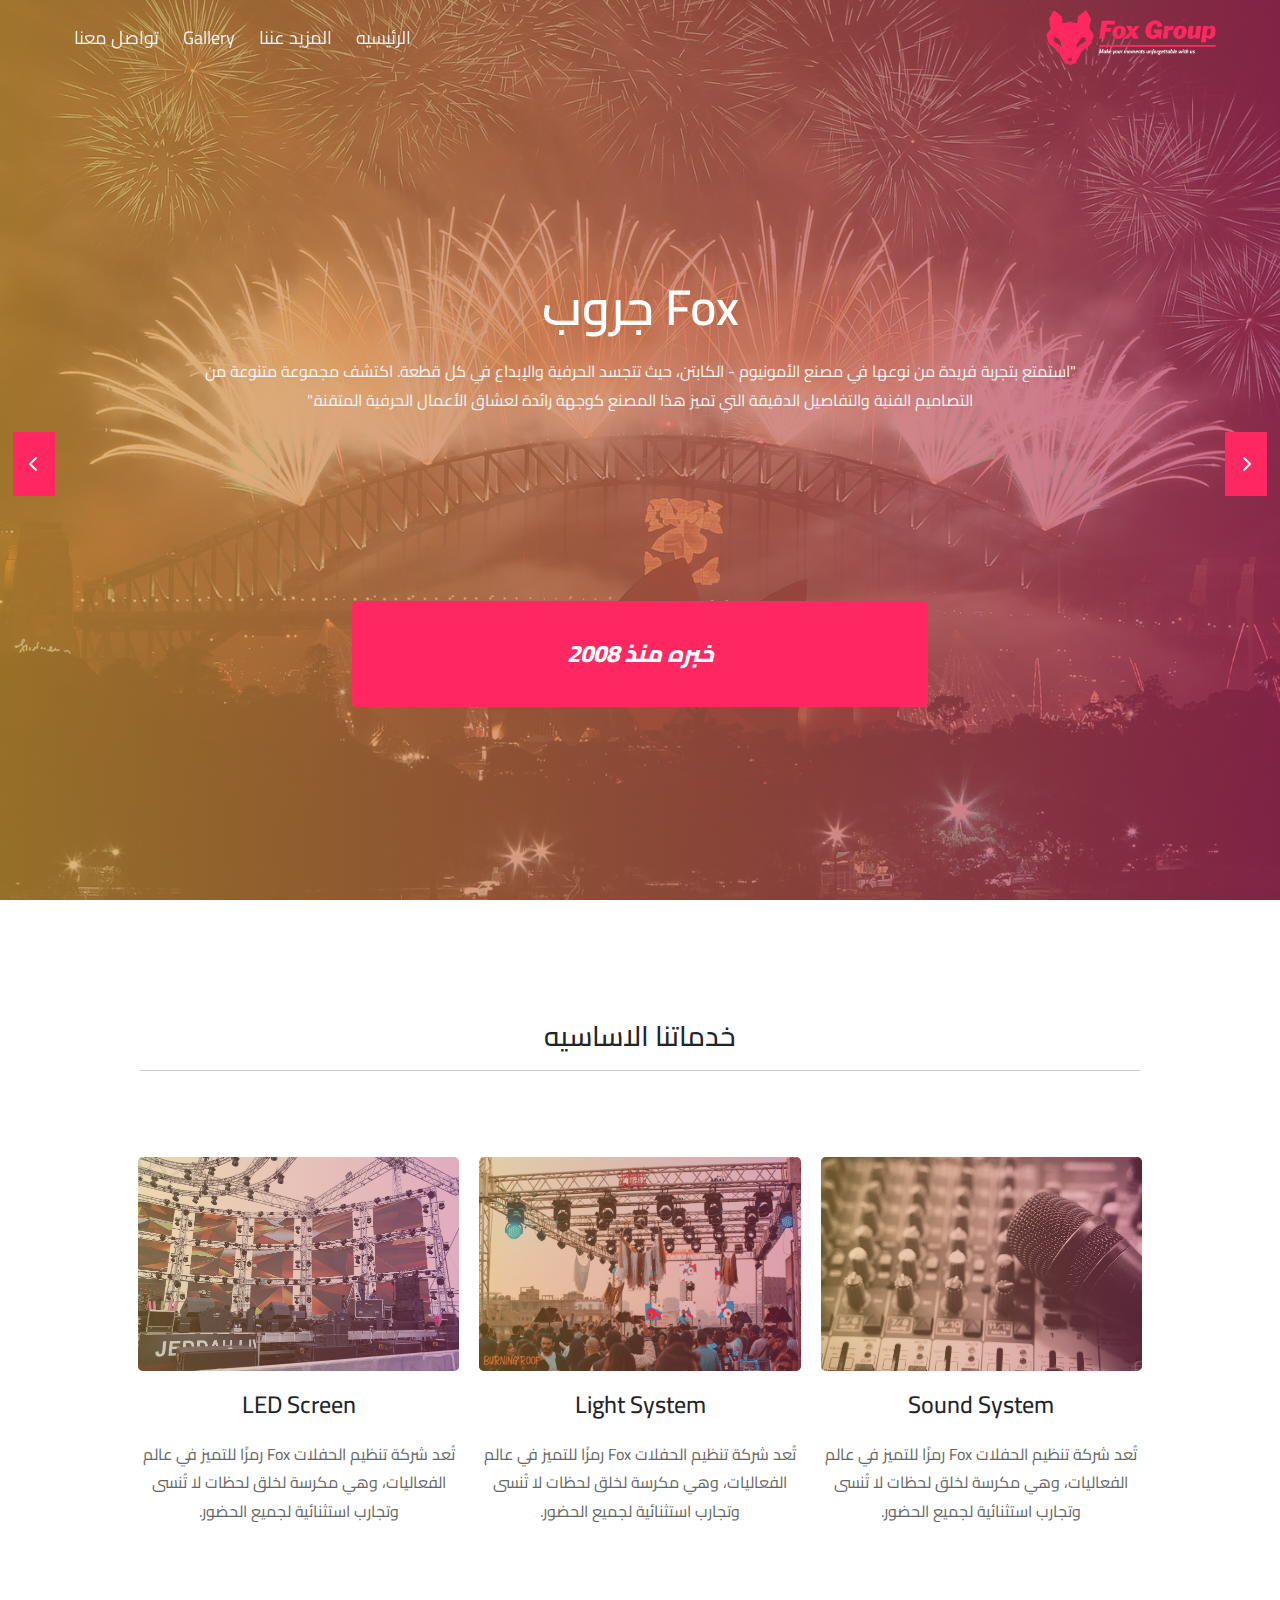
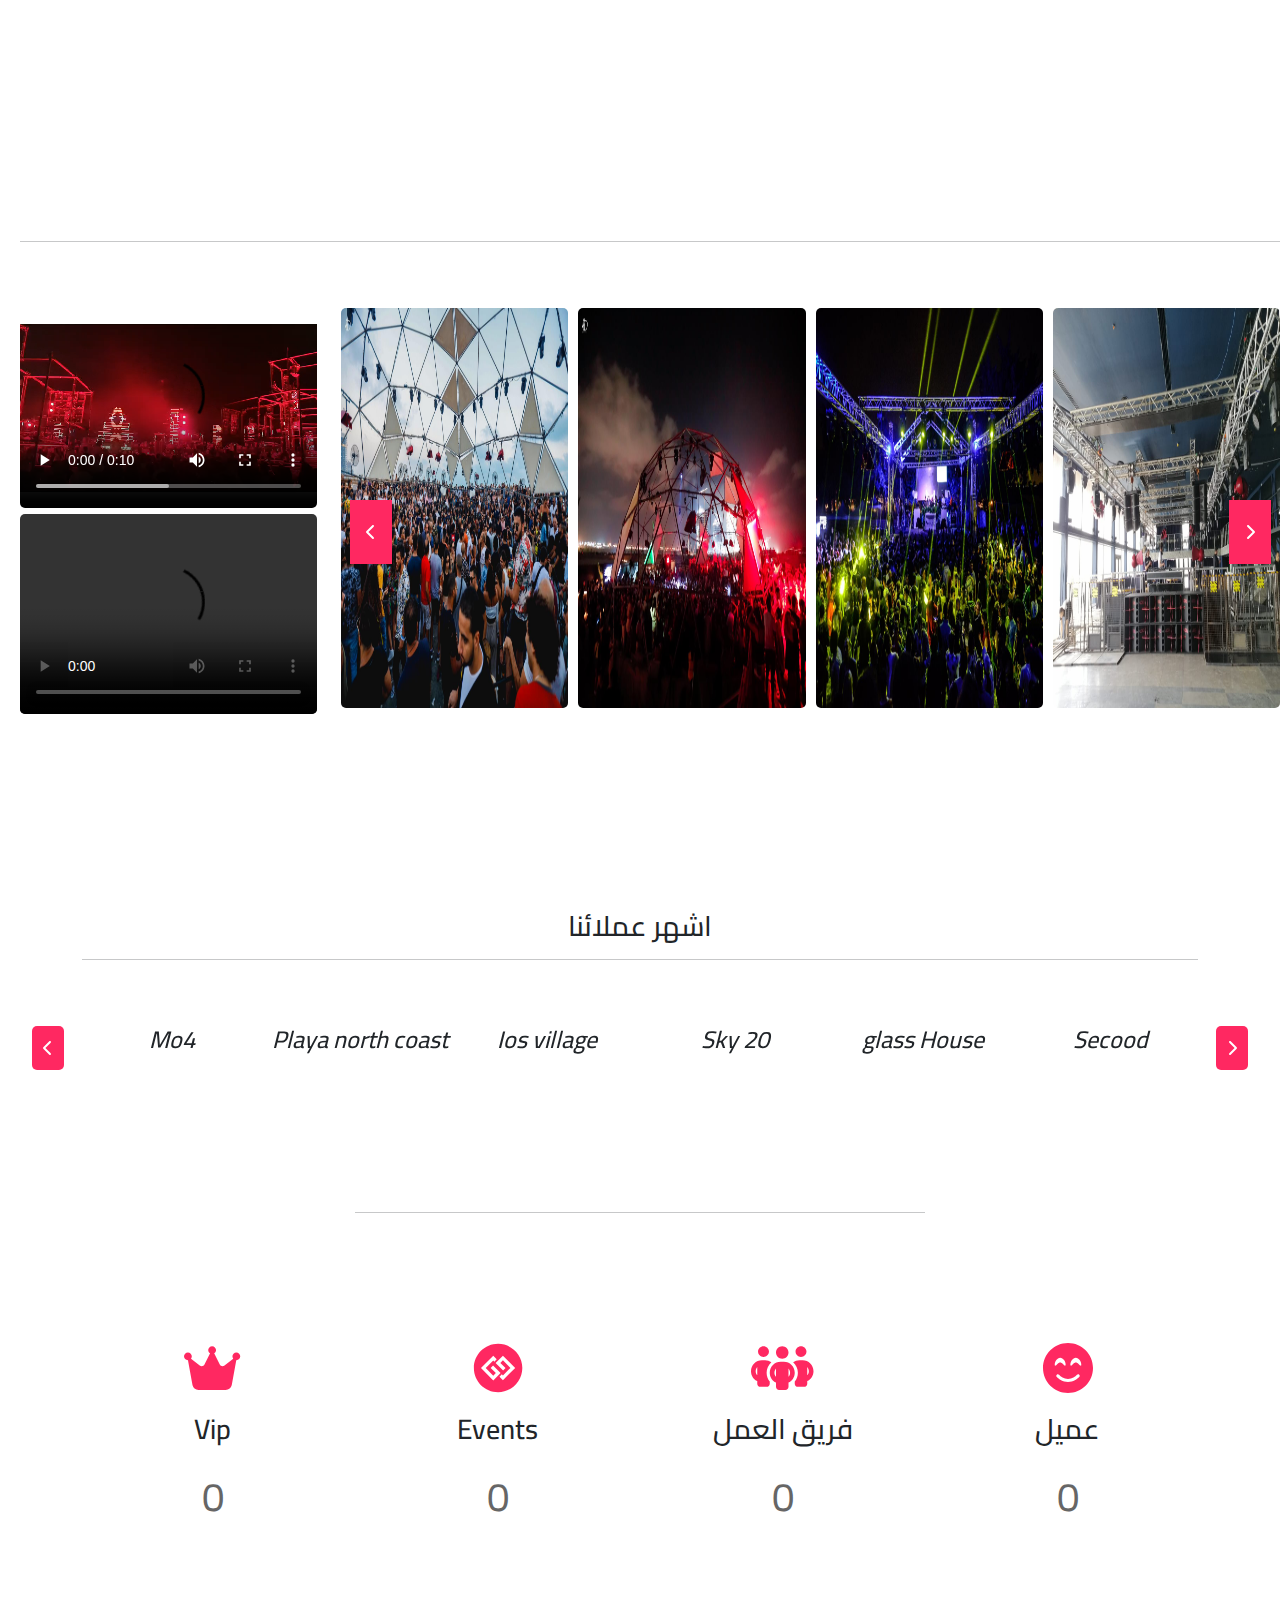
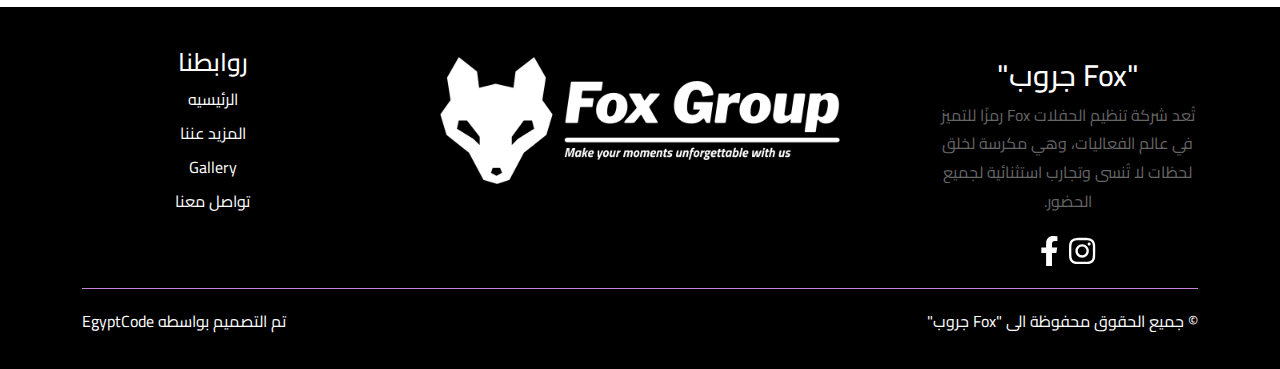
==== index.html @ 2c265c12 "Add files via upload" ====
<!DOCTYPE html>
<html lang="ar" dir="rtl">
<head>
    <meta charset="UTF-8">
    <meta name="viewport" content="width=device-width, initial-scale=1.0">
    <title>الرئيسيه</title>
    <link rel="icon" href="./img/fox-group-favicon-white.png">
    <link rel="stylesheet" href="./css/main.css">
</head>
<body>
<!-- navbar -->
<div class="navbar">
    <input type="checkbox" id="nav-check">
    <div class="nav-header">
        <div class="nav-logo">
            <a class="nav_trans_logo" href="./index.html"><img src="./img/logo.png" alt=""></a>
        </div>
    </div>
    <div class="nav-btn">
        <label for="nav-check">
            <span class="span_1"></span>
            <span class="span_2"></span>
            <span class="span_3"></span>
        </label>
    </div>

    <div class="nav-links">
        <a href="./index.html">الرئيسيه</a>
        <a href="./services.html">المزيد عننا</a>
        <a href="./services.html">Gallery</a>
        <a href="./contact_us.html">تواصل معنا</a>

    </div>
</div>


<!-- Section 1 -->
<div class="owl-carousel sss owl-theme" id="slider_1">

<div class="item ">
<section class="S1_home ">
        <h1> Fox جروب</h1>
        <p>
            "استمتع بتجربة فريدة من نوعها في مصنع الأمونيوم - الكابتن، حيث تتجسد الحرفية والإبداع في كل قطعة. اكتشف مجموعة متنوعة من
            <br>التصاميم الفنية والتفاصيل الدقيقة التي تميز هذا المصنع كوجهة  رائدة لعشاق الأعمال الحرفية المتقنة."
        </p>
        <ul>
            <li> خبره منذ 2008 </li>
        </ul>

</section>
</div>


<div class="item">
    <section  class=" S1_home S1_home_2 ">
        <h3>رمزًا للتميز</h3>
        <p>
تُعد شركة تنظيم الحفلات Fox رمزًا للتميز في عالم الفعاليات، وهي مكرسة لخلق لحظات لا تُنسى وتجارب استثنائية لجميع
الحضور.
        </p>
        <ul>
            <li> رمزًا للتميز و الانضباط و الجوده </li>
        </ul>

    </section>
</div>


<div class="item">
    <section class="S1_home S1_home_3 ">
        <h3>تفضل بزيارة Fox جروب للحصول على نظره متعمقه    </h3>
        <p>
فريق العمل في Fox  يتمتع بمجموعة من المميزات التي تسهم في تحقيق النجاح والتميز
        </p>
        <ul>
            <li> يتمتع بمجموعة من المميزات التي تسهم  </li>
        </ul>

    </section>
</div>



</div>

<!-- الخدمات -->
<section class="S2_home">
<div class="container">
<div class="intro">
    <h3> خدماتنا الاساسيه </h3>
    <hr>
</div>  

<div class="row">

    <div class="col-lg-4 box">
        <div class="images">
            <img src="./img/mixer-4197727_1280.jpg" alt="">
        </div>
        <h4>Sound System</h4>
        <p>تُعد شركة تنظيم الحفلات Fox رمزًا للتميز في عالم الفعاليات، وهي مكرسة لخلق لحظات لا تُنسى وتجارب استثنائية لجميع الحضور.</p>
    </div>

    <div class="col-lg-4 box">
        <div class="images">
            <img src="./img/IMG-20240122-WA0005.jpg" alt="">
        </div>
        <h4>Light System</h4>
        <p>تُعد شركة تنظيم الحفلات Fox رمزًا للتميز في عالم الفعاليات، وهي مكرسة لخلق لحظات لا تُنسى وتجارب استثنائية لجميع الحضور.</p>

    </div>

    <div class="col-lg-4 box">
        <div class="images">
            <img src="./img/spotlight-4046826_1280.jpg" alt="">
        </div>
        <h4>LED Screen</h4>
        <p>تُعد شركة تنظيم الحفلات Fox رمزًا للتميز في عالم الفعاليات، وهي مكرسة لخلق لحظات لا تُنسى وتجارب استثنائية لجميع الحضور.</p>

    </div>


</div>
</div>    
</section>

<!-- بعض اعمالنا -->
<section class="S3_home">
<div class="conztainer">
<div class="intro">
    <h3> بعض اعمالنا </h3>
    <hr>
</div>

<div class="row">

<div class="col-lg-9">
<div class="owl-carousel sss owl-theme" id="slider_2">

    <div class="item">
        <img src="./img/serv_1.jpg" alt="">
    </div>

    <div class="item">
        <img src="./img/serv_2.jpg" alt="">
    </div>

    <div class="item">
        <img src="./img/serv_3.jpg" alt="">
    </div>

    <div class="item">
        <img src="./img/serv_4.jpg" alt="">
    </div>

    <div class="item">
        <img src="./img/serv_5.jpg" alt="">
    </div>

    <div class="item">
        <img src="./img/serv_6.jpg" alt="">
    </div>

    <div class="item">
        <img src="./img/serv_7.jpg" alt="">
    </div>

    <div class="item">
        <img src="./img/serv_8.jpg" alt="">
    </div>



</div>
</div>

<div class="col-lg-3">
    <video controls autoplay  src="./videos/VID-20240122-WA0001.mp4"></video>
    <video controls autoplay  src="./videos/VID-20240122-WA0005.mp4"></video>
</div>


</div>
</div>
</section>

<!-- اشهر عملائنا -->
<section class="S5_home">
<div class="container">
<div class="intro">
    <h3> اشهر عملائنا </h3>
    <hr>
</div>

<div class="row">

<div class="col-lg-12">
<div class="owl-carousel sss owl-theme slider_2" id="slider_3">

  <div class="item">
    <h4>Secood</h4>
  </div>

<div class="item">
    <h4>glass House</h4>
</div>

<div class="item">
    <h4>Sky 20</h4>
</div>

<div class="item">
    <h4>Ios village</h4>
</div>

<div class="item">
    <h4>Playa north coast</h4>
</div>

<div class="item">
    <h4>Mo4</h4>
</div>

<div class="item">
    <h4>Theater of dreams</h4>
</div>


</div>
</div>

</div>
</div>
</section>

<div class=" container intro">
    <hr style="width: 50%; margin: auto;">
</div>




<!-- counter -->
<section class="S4_home">
<div class="container">
        <div id="counter">
            <div class="row">
        
                <div class="col-lg-3 box">
                    <i class="fa-solid fa-face-smile-beam"></i>
                    <h3> عميل  </h3>
                    <div class="counter-value" data-count="3200">0</div>
        
                </div>
        
                <div class="col-lg-3 box">
                    <i class="fa-solid fa-people-group"></i>
                    <h3>فريق العمل</h3>
                    <div class="counter-value" data-count="20">0</div>
        
                </div>
        
                <div class="col-lg-3 box">
                    <i class="fa-brands fa-gg-circle"></i>
                    <h3>Events</h3>
                    <div class="counter-value" data-count="3200">0</div>
        
                </div>
        
                <div class="col-lg-3 box">
                    <i class="fa-solid fa-crown"></i>
                    <h3> Vip
                         </h3>
                    <div class="counter-value" data-count="100">0</div>
        
                </div>
        
        
            </div>
        </div>

</div>
</section>


<!-- footer -->
<footer class="footer">
    <div class="container">

        <div class="top_foot">
            <div class="row">

                <div class="col-lg-3">
                    <h4>"Fox جروب"</h4>
                    <p>تُعد شركة تنظيم الحفلات Fox رمزًا للتميز في عالم الفعاليات، وهي مكرسة لخلق لحظات لا تُنسى وتجارب استثنائية لجميع الحضور.</p>
                    <ul class="sochial">
                        <li> <a href="./index.html"><i class="fa-brands fa-instagram"></i></a> </li>
                        <li> <a href="./index.html"><i class="fa-brands fa-facebook-f"></i></a> </li>
                    </ul>
                </div>

                <div class="col-lg-6">
                   <a href="./index.html"> <img src="./img/logo-white.png" alt=""> </a>
                </div>



                <div class="col-lg-3">
                    <ul class="links">
                        <h3>روابطنا</h3>
                        <li> <a href="./index.html">الرئيسيه</a> </li>
                        <li> <a href="./services.html">المزيد عننا</a> </li>
                        <li> <a href="./services.html">Gallery</a> </li>
                        <li> <a href="./contact_us.html">تواصل معنا</a> </li>
                    </ul>
                </div>


            </div>
        </div>


        <div class="last_foot">
            <ul>
                <li>© جميع الحقوق محفوظة الى "Fox جروب" </li>
                <li> تم التصميم بواسطه <a href="./index.html">EgyptCode</a> </li>
            </ul>
        </div>

    </div>
</footer>

<!-- scroll up -->
<span class="scroll_up"><i class="fa-solid fa-arrow-up"></i></span>


<script src="js/jquery-3.5.1.min.js"></script>
<script src="./js/owl.carousel.min.js"></script>
<script src="./js/all.min.js"></script>
<script src="./js/bootstrap.bundle.min.js"></script>
<script src="./js/main.js"></script>
</body>
</html>
---- css/main.css ----
@import url(./bootstrap.min.css);
@import url(./bootstrap.min.css.map);
@import url(./all.min.css);
@import url(./owl.carousel.min.css);
@import url(./animate.css);
@import url('https://fonts.googleapis.com/css2?family=Cairo:wght@200;400;500;600;700;800&display=swap');

:root {
  --main_bgColor: #F4EAE0;
  --btnColor: #FF2861;
  --textColor: #fff;
  --Secondary-color: #000;  
  --bgColor: #F3F3F3;
  --pragrafColor: #666;
  --body_bgColor: #fff;
  --main_borderColor: 1px solid #C683D7;
}
::selection {
  color: #C683D7;
  background: rgb(58, 58, 58);
  border-radius: 5px !important;
}
::-webkit-scrollbar {
  width: 10px;

}

::-webkit-scrollbar-track {
  background-color: transparent;
  box-shadow: 0 20px 40px rgb(0 0 0 / 25%);
}

::-webkit-scrollbar-thumb {
  background-color: #C683D7;
  border-radius: 5px;
  transition: all ease-in-out .3s;
}

::-webkit-scrollbar-thumb:hover {
  background-color: var(--Secondary-color);
}
.link_button ,.add-to-cart{
  padding: 10px 30px;
  background-color: var(--btnColor);
  color: var(--body_bgColor);
  border-radius: 5px;
  transition: all ease-in .3s;
  display: block;
  margin-top: 20px  ;
  text-align: center;
}
.link_button:hover ,.add-to-cart:hover{
  background-color: transparent;
  color: var(--Secondary-color);
  border: 1px solid var(--btnColor);
}
* {
    padding: 0;
    margin: 0;
    box-sizing: border-box;
    font-family: 'Cairo', sans-serif;
}
a{
    text-decoration: none;
}
li{
    list-style: none;
}
ul{
    padding: 0;
}
img ,video{
    width: 100%;
}
p{
  line-height: 1.8;
  color: var(--pragrafColor);
}
.box{
  margin: 10px 0;
}
/* navbar */
.navbar {
  height: 75px;
  width: 100%;
  background-color: transparent;
  padding: 0 5%;  
  display: flex;
  align-items: center;
  position: absolute;
  z-index: 92212554454554541212;
}

.navbar  .nav-header {
  width: 20%;

}

.navbar  .nav-header  .nav-logo {
  display: inline-block;
  font-size: 22px;
  color: #fff;
}

.navbar .nav-logo img {
  width: 170px  !important;
}

.navbar .nav-btn {
  display: none;
}
.navbar .nav-btn span{
  width: 50%;
}
.navbar  .nav-links {
  margin-right: auto;
  font-size: 18px;
}

.navbar  .nav-links  a , .navbar .nav-links li{
  display: inline-block;
  padding: 13px 10px 13px 10px;
  text-decoration: none;
  color: #efefef;
  transition: all ease-in .3s;
  cursor: pointer;
}

.navbar  .nav-links  a:hover ,
.navbar .nav-links li:hover{
    color: var(--btnColor);
}
.fix .nav-links a:hover,
.fix .nav-links li:hover {
  color: var(--textColor);
}


.navbar  #nav-check {
  display: none;
}


.services_menu {
  position: absolute;
  opacity: 0;
  visibility: hidden;
  transition: all ease-in-out .3s !important;
  display: flex;
  flex-direction: column;
  left: 20px;
  width: 300px !important;
}

.services_nav_tranz .services_menu {
  opacity: 1;
  visibility: visible;
  animation-name: tranz;
  animation-duration: .5s;
  animation-iteration-count: 1;
  animation-timing-function: linear;
  animation-fill-mode: forwards;
}

.services_nav_tranz svg {
  transform: rotate(90deg);
  margin-right: 10px;
}

.services_menu li {
  background-color: var(--bgColor);
  box-shadow: 0 20px 40px rgb(0 0 0 / 25%);

  padding: 0 20px;
  width: 100%;
}

.services_menu li a {
  color: #000 !important;
}

.services_menu li a:hover {
  color: var(--btnColor) !important;
}

.fix {
  background-color: var(--Secondary-color);
  position: fixed !important;
  top: 0;
  right: 0;
  z-index: 9561111111665;
  left: 0;
  height: 70px !important;
  transition: all .5s linear;
  animation-name: tranz;
  animation-duration: .5s;
  animation-iteration-count: 1;
  animation-timing-function: linear;
  animation-fill-mode: forwards;
  padding: 0 5%;

}

@keyframes tranz {
  0% {
    transform: translateY(-100px);
  }

  100% {
    transform: translateY(0px);
  }
}


@media (max-width:600px) {
  .navbar > .nav-btn {
    display: inline-block;
    position: absolute;
    left: 10px;
    top: calc(50% - 25px);
  }
  .navbar>.nav-header>.nav-title{
    margin-right: auto;
  }
  .navbar > .nav-btn > label {
    display: inline-block;
    width: 50px;
    height: 50px;
    padding: 13px;
  }
  .navbar > .nav-btn > label:hover,.navbar  #nav-check:checked ~ .nav-btn > label {
    background-color: rgba(0, 0, 0, 0.3);
  }
  .navbar > .nav-btn > label > span {
    display: block;
    width: 25px;
    height: 10px;
    border-top: 2px solid #eee;
    transition: all ease-in .3s;
  }
  .navbar>.nav-btn>label>.span_2{
    width: 20px;
  }
  .navbar>.nav-btn>label>.span_3 {
    width: 15px;
  }
  .navbar > .nav-links {
    position: absolute;
    display: block;
    width: 100%;
    background-color: #333;
    height: 0px;
    transition: all 0.3s ease-in;
    overflow-y: hidden;
    top: 65px;
    left: 0px;
  }
  .fix>.nav-links{
    border: 7px solid var(--Secondary-color);
    border-radius: 5px;
    border-top: none;
  }
  .navbar > .nav-links > a {
    display: block;
    width: 100%;
  }
  .navbar > #nav-check:not(:checked) ~ .nav-links {
    height: 0;
    width: 100% !important;
  }
  .navbar > #nav-check:checked ~ .nav-links {
    height: 80vh !important;
  }
  .navbar>#nav-check:checked~.nav-btn .span_1{
  transform: rotateY(0deg) rotate(45deg);
  position: absolute;
  top: 21px;
  left: 16px;
  width: 15px !important;
  border-top: 3px solid #eee;
}
.navbar>#nav-check:checked~.nav-btn .span_2 {
  transform: rotateY(0deg) rotate(-45deg);
  position: absolute;
  top: 21px;
  left: 22px;
  width: 15px !important;
  border-top: 3px solid #eee;
}
  .navbar>#nav-check:checked~.nav-btn .span_3 {
  display: none;
  }

}

/* S1 home */
.S1_home{
  width: 100%;
  height: 100vh;
  background-image: url(../img/S1_home-3.jpg);
  background-position: center;
  background-size: cover;
  display: flex;
  flex-direction: column;
  justify-content:center;
  align-items: center;
  text-align: center;
  color: var(--body_bgColor);
  position: relative;
  z-index: 1;
  padding: 0 5%;
  padding-top: 100px;
}
.S1_home_2{
  background-image: url(../img/S1_home.jpg);
}
.S1_home_3 {
  background-image: url(../img/S1_home-2.png);
}
.S1_home::after{
  content: '';
  position: absolute;
  top: 0;
  left: 0;
  width: 100%;
  height: 100%;
  background: linear-gradient(to right, rgba(212, 157, 56, 1) 0%, rgba(179, 48, 97, 1) 100%, rgba(41, 137, 216, 1) 100%, rgba(179, 48, 97, 1) 100%);
  opacity: .7;
  z-index: -1;
}
.S1_home h1{
  font-size: 50px;
  font-weight: 600;
  margin-bottom: 20px;
  text-align: center;
}
.S1_home p{
  text-align: center;
  color: var(--bgColor);
}
.S1_home ul{
  display: flex;
  justify-content: center;
  align-items: center;
  border-radius: 5px;
  margin-top: 170px;
  padding: 35px ;
  width: 50%;
  background-color: var(--btnColor);
}
.S1_home ul li{
  font-size: 24px;
  font-style: italic;
  font-weight: 800;
}
.S1_home ul a{
  padding: 10px 30px;
  margin: 0 10px ;
  background-color: var(--Secondary-color);
  color: var(--body_bgColor);
  border-radius: 5px;
}
.sss  .owl-nav.disabled{
  display: block !important;
  z-index: 111;
}
.sss .owl-nav .owl-prev{
  right: 1% !important;
  border-radius: 0% !important;
  padding: 20px 15px !important;
}
.sss .owl-nav .owl-next {
  left: 1% !important;
  border-radius: 0% !important;
  padding: 20px 15px !important;
}
.owl-carousel .owl-nav .owl-next,
.owl-carousel .owl-nav .owl-prev {
  padding: 10px;
  background-color: var(--btnColor);
  color: var(--body_bgColor);
  border-radius: 50%;
}

.owl-carousel .owl-nav .owl-next {
  position: absolute;
  top: 48%;
  left: 0;
}

.owl-carousel .owl-nav .owl-prev {
  position: absolute;
  top: 48%;
  right: 0;
}
.sss{
  position: relative;
}

/*  */
/* أسلوب التنسيق للقسم الكبير */
.S2_home{
  padding: 70px 10%;
}
.S2_home .box{
  padding: 10px;
  text-align: center;
}
.S2_home .box .images{
  position: relative;
}
.S2_home .box .images img{
  border-radius: 5px;
}
.S2_home .box .images::after{
  content: '';
  border-radius: 5px;
  position: absolute;
  top: 0;
  left: 0;
  width: 100%;
  height: 100%;
  background: linear-gradient(to right, rgba(212, 157, 56, 1) 0%, rgba(179, 48, 97, 1) 100%, rgba(41, 137, 216, 1) 100%, rgba(179, 48, 97, 1) 100%);
  opacity: .4;
}
.S2_home .box h4{
  margin: 20px 0;
  font-weight: 600px;

}
/* S3_home */

.S3_home {
  padding: 70px 0;
  padding-left: 20px;
  background: linear-gradient(to right, rgba(212, 157, 56, 1) 0%, rgba(179, 48, 97, 1) 100%, rgba(41, 137, 216, 1) 100%, rgba(179, 48, 97, 1) 100%);
  width: 100%;
  height: 100%;
  position: relative;
  background-attachment: fixed;
  z-index: 1;
  overflow: hidden;
}

.S3_home::after {
  position: absolute;
  top: 0;
  left: 0;
  width: 100%;
  height: 100%;
  background-color: #00000000;
  content: '';
  z-index: -1;
}
.S3_home img {
  height: 400px !important;
  border-radius: 5px;
}
.S3_home video{
  border-radius: 5px;
  height: 200px !important;
  width: 100% !important;
}
.S3_home h3 {
  color: var(--body_bgColor);
  margin: 30px 0;
  font-size: 24px;

}

.S3_home ul li {
  margin: 10px 0;
  color: var(--btnColor);
  font-size: 20px;
  list-style:disc;
}
/* S4_home */
.S4_home{
  padding: 70px 0;
  text-align: center;
}
.S4_home svg{
  font-size: 50px;
  color: var(--btnColor);
}
.S4_home h3{
  margin: 20px 0;
}
.S4_home .counter-value{
  font-size: 40px;
  color: var(--pragrafColor);
}
.S5_home{
  padding: 70px 0;
  text-align: center;
  position: relative;
}
.S5_home h4{
  font-style: italic;
  font-weight: 800px;
}
.S5_home .owl-nav .owl-next{
  left: -50px !important;
  top: 0 !important; 
  border-radius: 5px !important;
    padding: 10px !important;
}
.S5_home .owl-nav .owl-prev {
  right: -50px !important;
  top: 0 !important;
  border-radius: 5px !important;
  padding: 10px !important;
}
/* خدمشات */
.Serv{
  padding: 70px 10%;
  text-align: center;
}
.Serv .serv_nav{
  display: flex;
  align-items: center;
  justify-content: center;
  text-align: center;
}
.Serv .serv_nav a{
  padding: 10px 30px;
  margin: 0 10px;
  background-color: var(--btnColor);
  border-radius: 5px;
  color: var(--body_bgColor);
  border: var(--main_borderColor);
  transition: all ease-in .3s;
}
.Serv .serv_nav a:hover{
  background-color: transparent;
  color: var(--Secondary-color);
}
.Serv img{
  width: 300px;
  height: 350px;
  border-radius: 5px;
}
.Serv_1{
  padding-top: 50px;
}

/* contact_us */
.contact_us{
  padding: 70px 0;
}
.form{
  padding: 70px 0;
}
.form input{
    height: 40px;
    border-radius: 5px;
    margin: 10px 0;
}
.form input textarea{
  margin: 10px 0;
  border-radius: 5px;
}
.form button{
  padding: 10px 30px;
  background-color: var(--btnColor);
  border-radius: 5px;
  color: var(--body_bgColor);
  border: var(--main_borderColor);
  transition: all ease-in .3s;
  display: block;
  margin-top: 30px;
}
.form button:hover{
  background-color: transparent;
  color: var(--btnColor);
}
.form .all_right {
  display: flex;
  align-items: center;
}
.form .all_right svg{
  color: var(--btnColor);
  font-size: 30px;
  margin-left: 20px;
}
.form .all_right h3{
  font-size: 18px;
  margin: 20px 0;
}
.form .sochial{
  display: flex;
}
.form .zzz p{
  margin: 20px 0;
}
.form .sochial a{
  color: var(--btnColor);
  font-size: 18px;
  margin: 5px;
}


.fake-div {
  width: 100%;
  height: 1280px;
  position: relative;
}






















.intro{
  text-align: center;
  padding: 50px 0;
}
.intro h2{
  color: var(--Secondary-color);
  font-weight: 800;
}
.intro p{
  margin: 20px 0;
}
/* intro_sections */
.intro_sections{
  display: flex;
  align-items: center;
  justify-content: space-between;
  text-align: center;
  height: 300px;
  padding: 70px 10%;
  background-color: #DCFFB7;
  background-image: url(../img/S1_home-3.jpg);
  background-size: cover;
  background-position: center;
  z-index: 1;
  position: relative;
}
.intro_sections::after{
  content: '';
  position: absolute;
  top: 0;
  left: 0;
  width: 100%;
  height: 100%;
  background-color: #0000007c;
  z-index: -1 ;
}
.intro_sections h1{
  color: var(--body_bgColor);
}
.intro_sections ul {
  display: flex;
}
.intro_sections ul li{
  color: var(--btnColor);
  margin: 10px  ;
  font-size: 20px;
}
.intro_sections ul a{
  color: var(--bgColor);
}
/* footer */
.footer{
  padding: 20px 0;
  text-align: center;
  background-color: var(--Secondary-color );
}
.top_foot img{
  width: 400px;
  margin-top: 30px;
}
.top_foot h3{
  color: var(--body_bgColor);
  font-size: 25px;
}
.top_foot h4{
  margin-top: 30px;
  font-size: 30px;
  color: var(--body_bgColor);

}
.top_foot p{
  color: var(--pragrafColor);
}
.top_foot ul{
  margin: 20px 0;
  text-align: center;

}
.top_foot ul li{
  margin: 10px 0;
}
.top_foot ul li svg{
  color: var(--body_bgColor);
  font-size: 30px;
}
.top_foot ul li a{
  color: var(--textColor);
  font-size: 16px;
  transition: all ease-in .2s;
}
.top_foot .links  a:hover{
  margin-right: 15px;
}
.top_foot .sochial{
  display: flex;
  align-items: flex-start;
  justify-content: center;
}
.top_foot .sochial li{
  margin: 0 5px ;
}
.last_foot {
  border-top: var(--main_borderColor);
  padding-top: 20px;
}
.last_foot ul{
  justify-content: space-between;
  display: flex;
}
.last_foot li{
  color: var(--textColor);
}
.last_foot a{
  color: var(--textColor);
}

 /* media */
 @media screen and (min-width:1px) and (max-width:767px){
  h1 {
      font-size: 22px !important;
    }
  
    h3 {
      font-size: 20px !important;
  
    }
  
    p {
      font-size: 14px !important;
    }
.sss .owl-nav .owl-prev {
  right: 10% !important;
  border-radius: 20% !important;
  padding: 10px !important;
    bottom: 50px !important;
      top: auto;
}

.sss .owl-nav .owl-next {
  left: 10% !important;
  bottom: 50px !important;
  top: auto;
  border-radius: 20% !important;
  padding: 10px !important;
}

.serv_nav{
  flex-direction: column;
}
.serv_nav a{
  margin: 10px 0 !important ;
  display: block;
  width: 100%;
}

.Serv{
  text-align: center;
  padding: 70px 0;
  width: 100% !important;
}
.top_foot img{
  width: 200px;
}
.S5_home .owl-nav .owl-prev , .S5_home .owl-nav .owl-next {
  top: auto !important;
  bottom: auto !important;
}
.S1_home ul {
  width: 90%;
  margin-top: 50px;
}
.S1_home ul li{
  font-size: 16px;
}
.S3_home {
  padding-right: 20px;
}
}


 @media screen and (min-width:768px) and (max-width:1023px){

  
 }


 .scroll_up {
   position: fixed;
   bottom: 50px;
   left: 50px;
   background-color: var(--btnColor);
   padding: 10px 14px;
   border-radius: 5px;
   color: #fff;
   display: none;
   z-index: 46555656;
   cursor: pointer;
   transition: all .5s ease-in-out;
 }

 .scroll_transition {
   transform: translateY(100px);
   display: block;

 }

 .show_scroll {
   transition: all .5s ease-in-out;
   transform: translateY(0);

 }
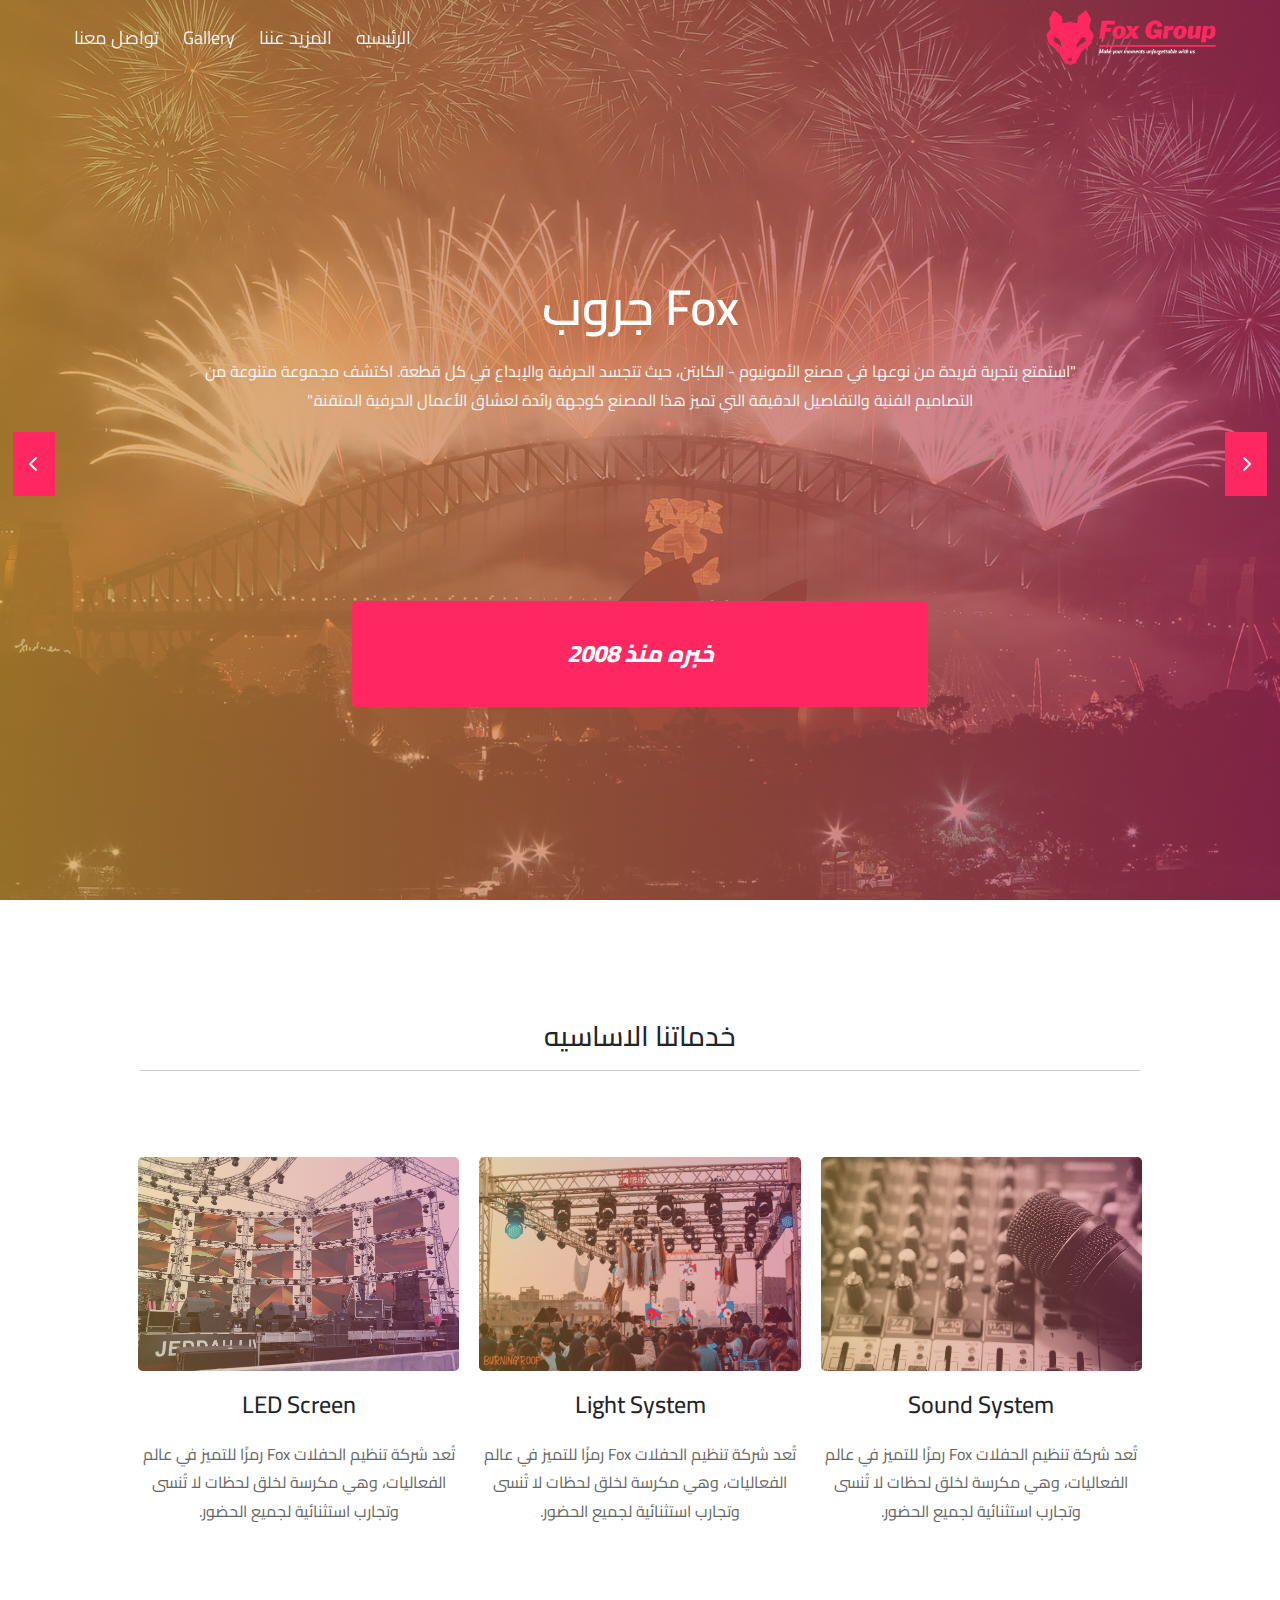
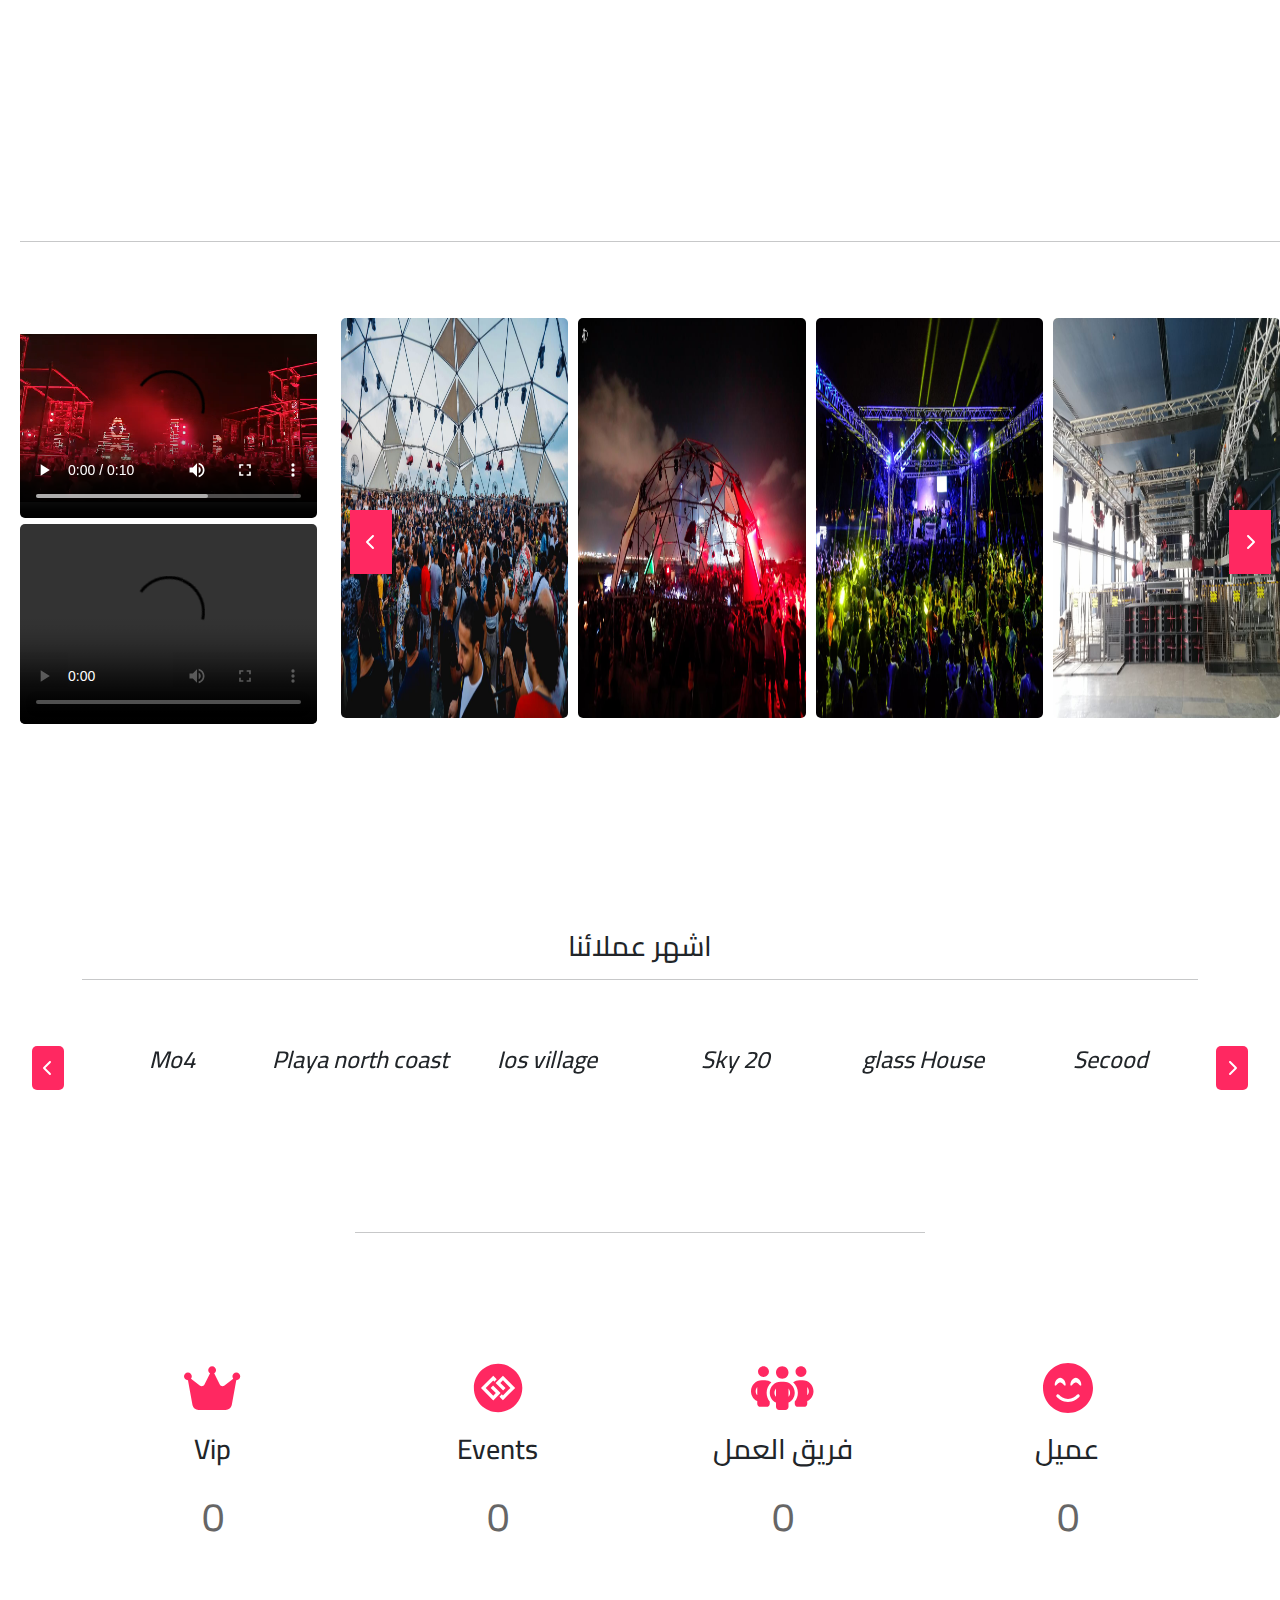
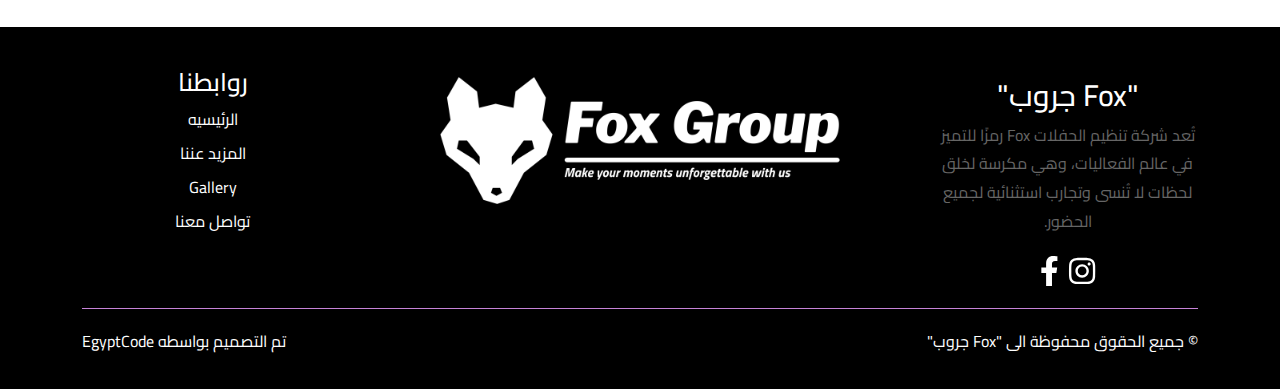
==== commit b6691a0d: "Add files via upload" ====
--- a/index.html
+++ b/index.html
@@ -135,7 +135,7 @@
 
 <div class="row">
 
-<div class="col-lg-9">
+<div class="col-lg-9 box">
 <div class="owl-carousel sss owl-theme" id="slider_2">
 
     <div class="item">
@@ -175,7 +175,7 @@
 </div>
 </div>
 
-<div class="col-lg-3">
+<div class="col-lg-3 box">
     <video controls autoplay  src="./videos/VID-20240122-WA0001.mp4"></video>
     <video controls autoplay  src="./videos/VID-20240122-WA0005.mp4"></video>
 </div>
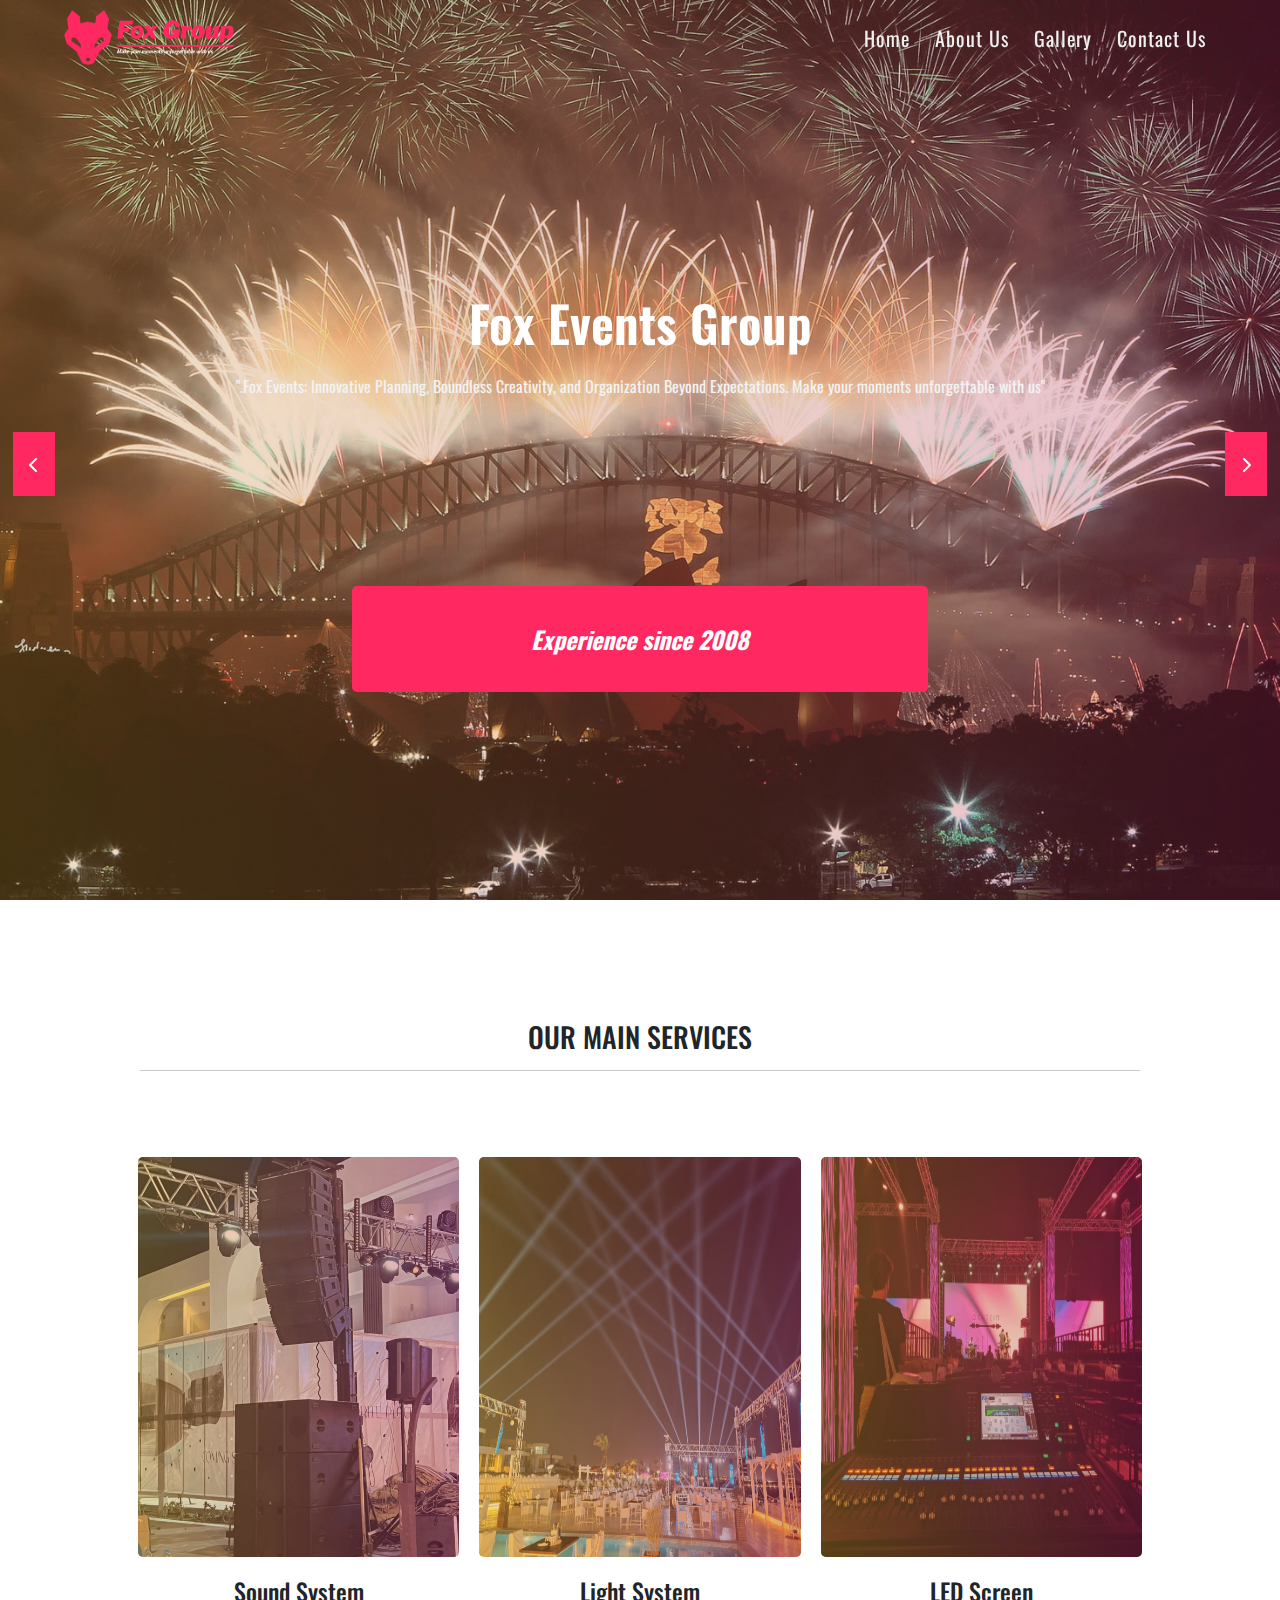
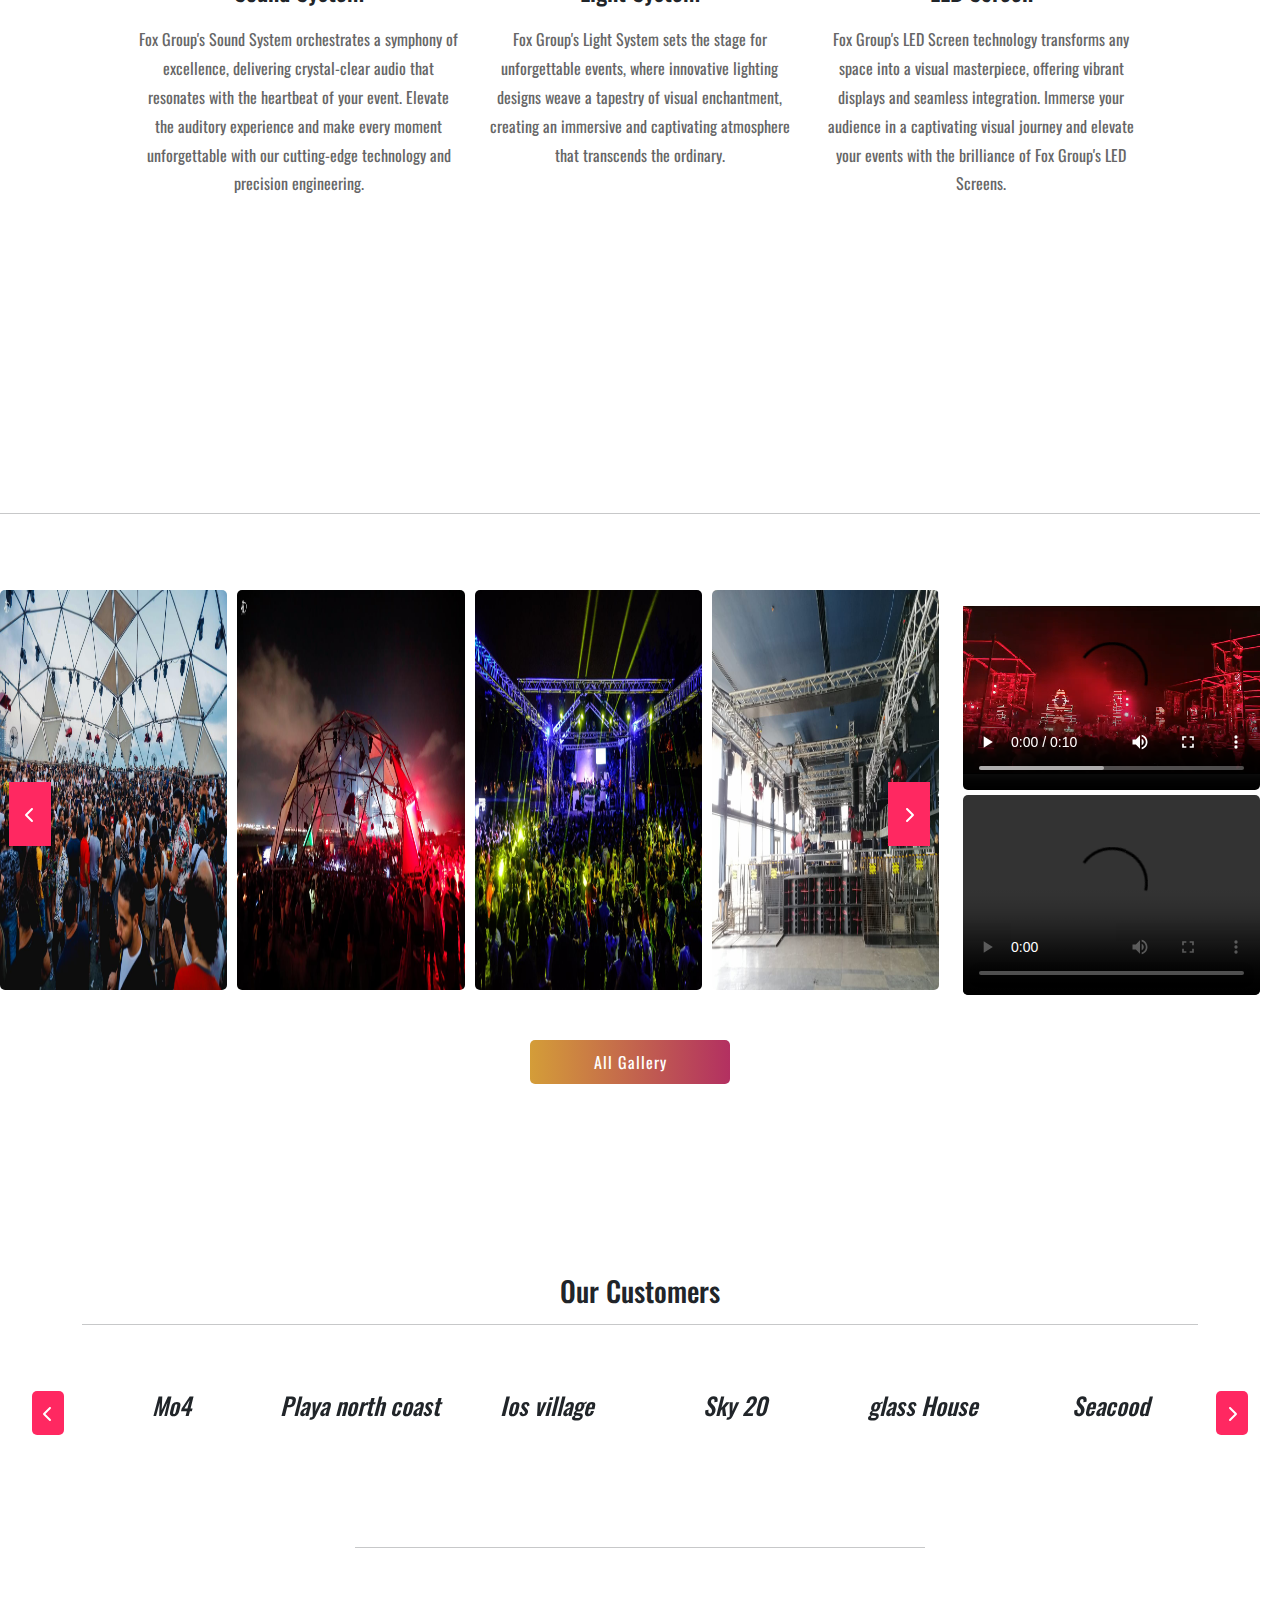
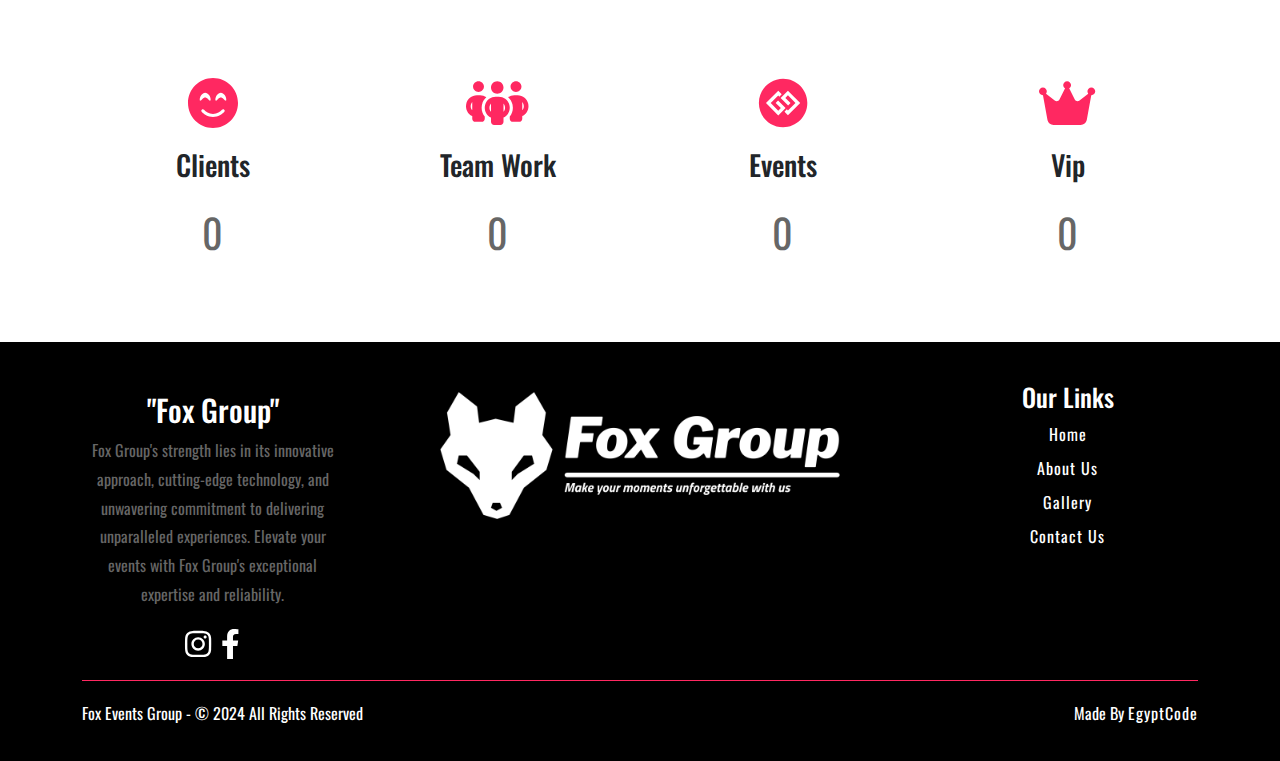
==== commit 1b633bfb: "Add files via upload" ====
--- a/index.html
+++ b/index.html
@@ -1,9 +1,9 @@
 <!DOCTYPE html>
-<html lang="ar" dir="rtl">
+<html lang="ar" >
 <head>
     <meta charset="UTF-8">
     <meta name="viewport" content="width=device-width, initial-scale=1.0">
-    <title>الرئيسيه</title>
+    <title>Home</title>
     <link rel="icon" href="./img/fox-group-favicon-white.png">
     <link rel="stylesheet" href="./css/main.css">
 </head>
@@ -25,10 +25,10 @@
     </div>
 
     <div class="nav-links">
-        <a href="./index.html">الرئيسيه</a>
-        <a href="./services.html">المزيد عننا</a>
-        <a href="./services.html">Gallery</a>
-        <a href="./contact_us.html">تواصل معنا</a>
+        <a href="./index.html">Home</a>
+        <a href="./about_us.html">About Us</a>
+        <a href="./Gallery.html">Gallery</a>
+        <a href="./contact_us.html">Contact Us</a>
 
     </div>
 </div>
@@ -39,13 +39,13 @@
 
 <div class="item ">
 <section class="S1_home ">
-        <h1> Fox جروب</h1>
-        <p>
-            "استمتع بتجربة فريدة من نوعها في مصنع الأمونيوم - الكابتن، حيث تتجسد الحرفية والإبداع في كل قطعة. اكتشف مجموعة متنوعة من
-            <br>التصاميم الفنية والتفاصيل الدقيقة التي تميز هذا المصنع كوجهة  رائدة لعشاق الأعمال الحرفية المتقنة."
+        <h1> Fox Events Group</h1>
+        <p>
+            "Fox Events: Innovative Planning, Boundless Creativity, and Organization Beyond Expectations. Make your moments
+            unforgettable with us."
         </p>
         <ul>
-            <li> خبره منذ 2008 </li>
+            <li> Experience since 2008 </li>
         </ul>
 
 </section>
@@ -54,13 +54,12 @@
 
 <div class="item">
     <section  class=" S1_home S1_home_2 ">
-        <h3>رمزًا للتميز</h3>
-        <p>
-تُعد شركة تنظيم الحفلات Fox رمزًا للتميز في عالم الفعاليات، وهي مكرسة لخلق لحظات لا تُنسى وتجارب استثنائية لجميع
-الحضور.
+        <h3> excellence</h3>
+        <p>
+Fox Group: A symbol of excellence and innovation, where every event becomes a masterpiece of creativity and precision.
         </p>
         <ul>
-            <li> رمزًا للتميز و الانضباط و الجوده </li>
+            <li> A symbol of excellence and innovation </li>
         </ul>
 
     </section>
@@ -69,12 +68,13 @@
 
 <div class="item">
     <section class="S1_home S1_home_3 ">
-        <h3>تفضل بزيارة Fox جروب للحصول على نظره متعمقه    </h3>
-        <p>
-فريق العمل في Fox  يتمتع بمجموعة من المميزات التي تسهم في تحقيق النجاح والتميز
+        <h3> Speed ​​And Quality </h3>
+        <p>
+            Fox Group: Unmatched speed and uncompromising quality, delivering exceptional events with unparalleled efficiency and
+            excellence.
         </p>
         <ul>
-            <li> يتمتع بمجموعة من المميزات التي تسهم  </li>
+            <li> We enjoy the speed and quality of our work  </li>
         </ul>
 
     </section>
@@ -88,7 +88,7 @@
 <section class="S2_home">
 <div class="container">
 <div class="intro">
-    <h3> خدماتنا الاساسيه </h3>
+    <h3> OUR MAIN SERVICES </h3>
     <hr>
 </div>  
 
@@ -96,28 +96,39 @@
 
     <div class="col-lg-4 box">
         <div class="images">
-            <img src="./img/mixer-4197727_1280.jpg" alt="">
+            <img src="./img/Sound System.jpg" alt="">
         </div>
         <h4>Sound System</h4>
-        <p>تُعد شركة تنظيم الحفلات Fox رمزًا للتميز في عالم الفعاليات، وهي مكرسة لخلق لحظات لا تُنسى وتجارب استثنائية لجميع الحضور.</p>
+        <p>
+Fox Group's Sound System orchestrates a symphony of excellence, delivering crystal-clear audio that resonates with the
+heartbeat of your event. Elevate the auditory experience and make every moment unforgettable with our cutting-edge
+technology and precision engineering.   
+        </p>
     </div>
 
     <div class="col-lg-4 box">
         <div class="images">
-            <img src="./img/IMG-20240122-WA0005.jpg" alt="">
+            <img src="./img/light_system.jpg" alt="">
         </div>
         <h4>Light System</h4>
-        <p>تُعد شركة تنظيم الحفلات Fox رمزًا للتميز في عالم الفعاليات، وهي مكرسة لخلق لحظات لا تُنسى وتجارب استثنائية لجميع الحضور.</p>
+        <p>
+        Fox Group's Light System sets the stage for unforgettable events, where innovative lighting designs weave a tapestry of
+        visual enchantment, creating an immersive and captivating atmosphere that transcends the ordinary.
+        </p>
+
 
     </div>
 
     <div class="col-lg-4 box">
         <div class="images">
-            <img src="./img/spotlight-4046826_1280.jpg" alt="">
+            <img src="./img/LED Screen.jpg" alt="">
         </div>
         <h4>LED Screen</h4>
-        <p>تُعد شركة تنظيم الحفلات Fox رمزًا للتميز في عالم الفعاليات، وهي مكرسة لخلق لحظات لا تُنسى وتجارب استثنائية لجميع الحضور.</p>
-
+        <p>
+Fox Group's LED Screen technology transforms any space into a visual masterpiece, offering vibrant displays and seamless
+integration. Immerse your audience in a captivating visual journey and elevate your events with the brilliance of Fox
+Group's LED Screens.
+        </p>
     </div>
 
 
@@ -129,7 +140,7 @@
 <section class="S3_home">
 <div class="conztainer">
 <div class="intro">
-    <h3> بعض اعمالنا </h3>
+    <h3> From Our Work </h3>
     <hr>
 </div>
 
@@ -180,6 +191,7 @@
     <video controls autoplay  src="./videos/VID-20240122-WA0005.mp4"></video>
 </div>
 
+<a class="link_button" href="./Gallery.html"> All Gallery  </a>
 
 </div>
 </div>
@@ -189,7 +201,7 @@
 <section class="S5_home">
 <div class="container">
 <div class="intro">
-    <h3> اشهر عملائنا </h3>
+    <h3> Our Customers </h3>
     <hr>
 </div>
 
@@ -199,7 +211,7 @@
 <div class="owl-carousel sss owl-theme slider_2" id="slider_3">
 
   <div class="item">
-    <h4>Secood</h4>
+    <h4>Seacood</h4>
   </div>
 
 <div class="item">
@@ -249,14 +261,14 @@
         
                 <div class="col-lg-3 box">
                     <i class="fa-solid fa-face-smile-beam"></i>
-                    <h3> عميل  </h3>
+                    <h3> Clients  </h3>
                     <div class="counter-value" data-count="3200">0</div>
         
                 </div>
         
                 <div class="col-lg-3 box">
                     <i class="fa-solid fa-people-group"></i>
-                    <h3>فريق العمل</h3>
+                    <h3>Team Work</h3>
                     <div class="counter-value" data-count="20">0</div>
         
                 </div>
@@ -292,8 +304,9 @@
             <div class="row">
 
                 <div class="col-lg-3">
-                    <h4>"Fox جروب"</h4>
-                    <p>تُعد شركة تنظيم الحفلات Fox رمزًا للتميز في عالم الفعاليات، وهي مكرسة لخلق لحظات لا تُنسى وتجارب استثنائية لجميع الحضور.</p>
+                    <h4>"Fox Group"</h4>
+                    <p>Fox Group's strength lies in its innovative approach, cutting-edge technology, and unwavering commitment to delivering
+                    unparalleled experiences. Elevate your events with Fox Group's exceptional expertise and reliability.</p>
                     <ul class="sochial">
                         <li> <a href="./index.html"><i class="fa-brands fa-instagram"></i></a> </li>
                         <li> <a href="./index.html"><i class="fa-brands fa-facebook-f"></i></a> </li>
@@ -308,11 +321,11 @@
 
                 <div class="col-lg-3">
                     <ul class="links">
-                        <h3>روابطنا</h3>
-                        <li> <a href="./index.html">الرئيسيه</a> </li>
-                        <li> <a href="./services.html">المزيد عننا</a> </li>
-                        <li> <a href="./services.html">Gallery</a> </li>
-                        <li> <a href="./contact_us.html">تواصل معنا</a> </li>
+                        <h3>Our Links</h3>
+                        <li> <a href="./index.html">Home</a> </li>
+                        <li> <a href="./about_us.html">About Us</a> </li>
+                        <li> <a href="./Gallery.html">Gallery</a> </li>
+                        <li> <a href="./contact_us.html">Contact Us</a> </li>
                     </ul>
                 </div>
 
@@ -323,8 +336,8 @@
 
         <div class="last_foot">
             <ul>
-                <li>© جميع الحقوق محفوظة الى "Fox جروب" </li>
-                <li> تم التصميم بواسطه <a href="./index.html">EgyptCode</a> </li>
+                <li> Fox Events Group - © 2024 All Rights Reserved</li>
+                <li> Made By <a href="./index.html">EgyptCode</a> </li>
             </ul>
         </div>
 
--- a/css/main.css
+++ b/css/main.css
@@ -3,8 +3,7 @@
 @import url(./all.min.css);
 @import url(./owl.carousel.min.css);
 @import url(./animate.css);
-@import url('https://fonts.googleapis.com/css2?family=Cairo:wght@200;400;500;600;700;800&display=swap');
-
+@import url('https://fonts.googleapis.com/css2?family=Oswald:wght@200;300;400;500;600;700&display=swap');
 :root {
   --main_bgColor: #F4EAE0;
   --btnColor: #FF2861;
@@ -13,7 +12,7 @@
   --bgColor: #F3F3F3;
   --pragrafColor: #666;
   --body_bgColor: #fff;
-  --main_borderColor: 1px solid #C683D7;
+  --main_borderColor: 1px solid #FF2861;
 }
 ::selection {
   color: #C683D7;
@@ -41,27 +40,31 @@
 }
 .link_button ,.add-to-cart{
   padding: 10px 30px;
-  background-color: var(--btnColor);
+  background: linear-gradient(to right, rgba(212, 157, 56, 1) 0%, rgba(179, 48, 97, 1) 100%, rgba(41, 137, 216, 1) 100%, rgba(179, 48, 97, 1) 100%);
   color: var(--body_bgColor);
   border-radius: 5px;
   transition: all ease-in .3s;
   display: block;
-  margin-top: 20px  ;
-  text-align: center;
+  text-align: center;
+  width: 200px;
+  margin: auto;
+  margin-top: 30px  ;
 }
 .link_button:hover ,.add-to-cart:hover{
-  background-color: transparent;
+  background: transparent;
   color: var(--Secondary-color);
   border: 1px solid var(--btnColor);
+  border-color: var(--body_bgColor);
 }
 * {
     padding: 0;
     margin: 0;
     box-sizing: border-box;
-    font-family: 'Cairo', sans-serif;
+    font-family: 'Oswald', sans-serif;
 }
 a{
     text-decoration: none;
+    letter-spacing: 1px;
 }
 li{
     list-style: none;
@@ -113,8 +116,9 @@
   width: 50%;
 }
 .navbar  .nav-links {
-  margin-right: auto;
-  font-size: 18px;
+  margin-left: auto;
+  font-size: 20px;
+
 }
 
 .navbar  .nav-links  a , .navbar .nav-links li{
@@ -216,7 +220,7 @@
   .navbar > .nav-btn {
     display: inline-block;
     position: absolute;
-    left: 10px;
+    right: 10px;
     top: calc(50% - 25px);
   }
   .navbar>.nav-header>.nav-title{
@@ -298,7 +302,7 @@
   width: 100%;
   height: 100vh;
   background-image: url(../img/S1_home-3.jpg);
-  background-position: center;
+  background-position: bottom;
   background-size: cover;
   display: flex;
   flex-direction: column;
@@ -325,7 +329,7 @@
   width: 100%;
   height: 100%;
   background: linear-gradient(to right, rgba(212, 157, 56, 1) 0%, rgba(179, 48, 97, 1) 100%, rgba(41, 137, 216, 1) 100%, rgba(179, 48, 97, 1) 100%);
-  opacity: .7;
+  opacity: .3;
   z-index: -1;
 }
 .S1_home h1{
@@ -411,6 +415,7 @@
 }
 .S2_home .box .images img{
   border-radius: 5px;
+  height: 400px !important;
 }
 .S2_home .box .images::after{
   content: '';
@@ -432,7 +437,7 @@
 
 .S3_home {
   padding: 70px 0;
-  padding-left: 20px;
+  padding-right: 20px;
   background: linear-gradient(to right, rgba(212, 157, 56, 1) 0%, rgba(179, 48, 97, 1) 100%, rgba(41, 137, 216, 1) 100%, rgba(179, 48, 97, 1) 100%);
   width: 100%;
   height: 100%;
@@ -647,9 +652,9 @@
   height: 300px;
   padding: 70px 10%;
   background-color: #DCFFB7;
-  background-image: url(../img/S1_home-3.jpg);
+  background-image: url(../img/intro.jpg);
   background-size: cover;
-  background-position: center;
+  background-position: bottom;
   z-index: 1;
   position: relative;
 }
@@ -743,98 +748,242 @@
   color: var(--textColor);
 }
 
- /* media */
- @media screen and (min-width:1px) and (max-width:767px){
+/* PROJICTS SECTION  */
+.My-PORTFOLIO {
+  padding: 70px 8%;
+  background-color: var(--bgColor  );
+  overflow: hidden !important;
+  transition: all linear .3s;
+  text-align: center;
+}
+
+.My-PORTFOLIO img , .My-PORTFOLIO video{
+height: 400px !important ;
+border-radius: 5px;
+background-color: #000 !important;
+}
+
+/* ---- button ---- */
+.filter-button-group .button {
+  padding: 0.5em 1.0em;
+  margin-bottom: 10px;
+  border: none;
+  border-radius: 7px;
+  background-color: transparent;
+  color: #000;
+  font-size: 16px;
+  border: var(--main_borderColor);
+  text-shadow: 0 1px white;
+  cursor: pointer;
+  transition: all ease-in .2s;
+}
+
+.filter-button-group .button:hover {
+  background-color: var(--btnColor);
+  text-shadow: 0 1px hsla(0, 0%, 100%, 0.5);
+  color: #fff;
+}
+
+.filter-button-group .button:active,
+.filter-button-group .button.is-checked {
+  background-color: var(--btnColor);
+}
+
+.filter-button-group .button.is-checked {
+  color: white;
+  text-shadow: 0 -1px hsla(0, 0%, 0%, 0.8);
+}
+
+.filter-button-group .button:active {
+  box-shadow: inset 0 1px 10px hsla(0, 0%, 0%, 0.8);
+}
+
+/* ---- button-group ---- */
+
+ .button-group .button {
+  margin: 0 5px;
+}
+
+ .button-group {
+  display: flex;
+  justify-content: center;
+  margin-top: 30px;
+}
+
+
+.element-item {
+  margin: 40px 0;
+  border-radius: 5px;
+}
+
+.cardd {
+  padding: 30px;
+  border-radius: 5px;
+  background-color: var(--second-bg);
+  height: 400px;
+}
+
+.cardd img {
+  border-radius: 10px;
+}
+
+.cardd .card_body a {
+  color: #fff;
+  transition: all ease-in .3s;
+  font-size: 18px;
+}
+
+.cardd .card_body a:hover {
+  color: #eaa451;
+}
+
+.cardd .card_body p {
+  color: #666;
+  padding-top: 10px;
+}
+
+.element-item img {
+  height: 220px;
+}
+
+.element-item #sliderProj svg {
+  position: absolute;
+  top: 50%;
+  display: inline-block;
+  padding: 13px 10px;
+  border-radius: 10%;
+  background-color: #eaa451;
+  color: #ffff;
+}
+/* ///////////////   about     ///////////////// */
+.S1_about{
+  padding: 70px 0;
+}
+.S1_about h3{
+  font-size: 30px;
+  text-transform: uppercase;
+  font-weight: 700;
+}
+.S1_about span{
+  color: var(--btnColor);
+  display: block;
+  margin: 30px 0;
+  letter-spacing: 5px;
+  font-weight: 700;
+  font-size: 20px;
+}
+.S1_about ul{
+  margin: 10px;
+  padding-left: 20px;
+}
+.S1_about ul li{
+  list-style:decimal;
+}
+.S1_about h4{
+  color: var(--btnColor);
+}
+
+
+
+
+
+/* media */
+@media screen and (min-width:1px) and (max-width:767px) {
   h1 {
-      font-size: 22px !important;
-    }
-  
-    h3 {
-      font-size: 20px !important;
-  
-    }
-  
-    p {
-      font-size: 14px !important;
-    }
-.sss .owl-nav .owl-prev {
-  right: 10% !important;
-  border-radius: 20% !important;
-  padding: 10px !important;
+    font-size: 22px !important;
+  }
+
+  h3 {
+    font-size: 20px !important;
+
+  }
+
+  p {
+    font-size: 14px !important;
+  }
+
+  .sss .owl-nav .owl-prev {
+    right: 10% !important;
+    border-radius: 20% !important;
+    padding: 10px !important;
     bottom: 50px !important;
-      top: auto;
-}
-
-.sss .owl-nav .owl-next {
-  left: 10% !important;
-  bottom: 50px !important;
-  top: auto;
-  border-radius: 20% !important;
-  padding: 10px !important;
-}
-
-.serv_nav{
-  flex-direction: column;
-}
-.serv_nav a{
-  margin: 10px 0 !important ;
+    top: auto;
+  }
+
+  .sss .owl-nav .owl-next {
+    left: 10% !important;
+    bottom: 50px !important;
+    top: auto;
+    border-radius: 20% !important;
+    padding: 10px !important;
+  }
+
+  .serv_nav {
+    flex-direction: column;
+  }
+
+  .serv_nav a {
+    margin: 10px 0 !important;
+    display: block;
+    width: 100%;
+  }
+
+  .Serv {
+    text-align: center;
+    padding: 70px 0;
+    width: 100% !important;
+  }
+
+  .top_foot img {
+    width: 200px;
+  }
+
+  .S5_home .owl-nav .owl-prev,
+  .S5_home .owl-nav .owl-next {
+    top: auto !important;
+    bottom: auto !important;
+  }
+
+  .S1_home ul {
+    width: 90%;
+    margin-top: 50px;
+  }
+
+  .S1_home ul li {
+    font-size: 16px;
+  }
+
+  .S3_home {
+    padding-right: 20px;
+  }
+}
+
+
+@media screen and (min-width:768px) and (max-width:1023px) {}
+
+
+.scroll_up {
+  position: fixed;
+  bottom: 50px;
+  left: 50px;
+  background-color: var(--btnColor);
+  padding: 10px 14px;
+  border-radius: 5px;
+  color: #fff;
+  display: none;
+  z-index: 46555656;
+  cursor: pointer;
+  transition: all .5s ease-in-out;
+}
+
+.scroll_transition {
+  transform: translateY(100px);
   display: block;
-  width: 100%;
-}
-
-.Serv{
-  text-align: center;
-  padding: 70px 0;
-  width: 100% !important;
-}
-.top_foot img{
-  width: 200px;
-}
-.S5_home .owl-nav .owl-prev , .S5_home .owl-nav .owl-next {
-  top: auto !important;
-  bottom: auto !important;
-}
-.S1_home ul {
-  width: 90%;
-  margin-top: 50px;
-}
-.S1_home ul li{
-  font-size: 16px;
-}
-.S3_home {
-  padding-right: 20px;
-}
-}
-
-
- @media screen and (min-width:768px) and (max-width:1023px){
-
-  
- }
-
-
- .scroll_up {
-   position: fixed;
-   bottom: 50px;
-   left: 50px;
-   background-color: var(--btnColor);
-   padding: 10px 14px;
-   border-radius: 5px;
-   color: #fff;
-   display: none;
-   z-index: 46555656;
-   cursor: pointer;
-   transition: all .5s ease-in-out;
- }
-
- .scroll_transition {
-   transform: translateY(100px);
-   display: block;
-
- }
-
- .show_scroll {
-   transition: all .5s ease-in-out;
-   transform: translateY(0);
-
- }+
+}
+
+.show_scroll {
+  transition: all .5s ease-in-out;
+  transform: translateY(0);
+
+}